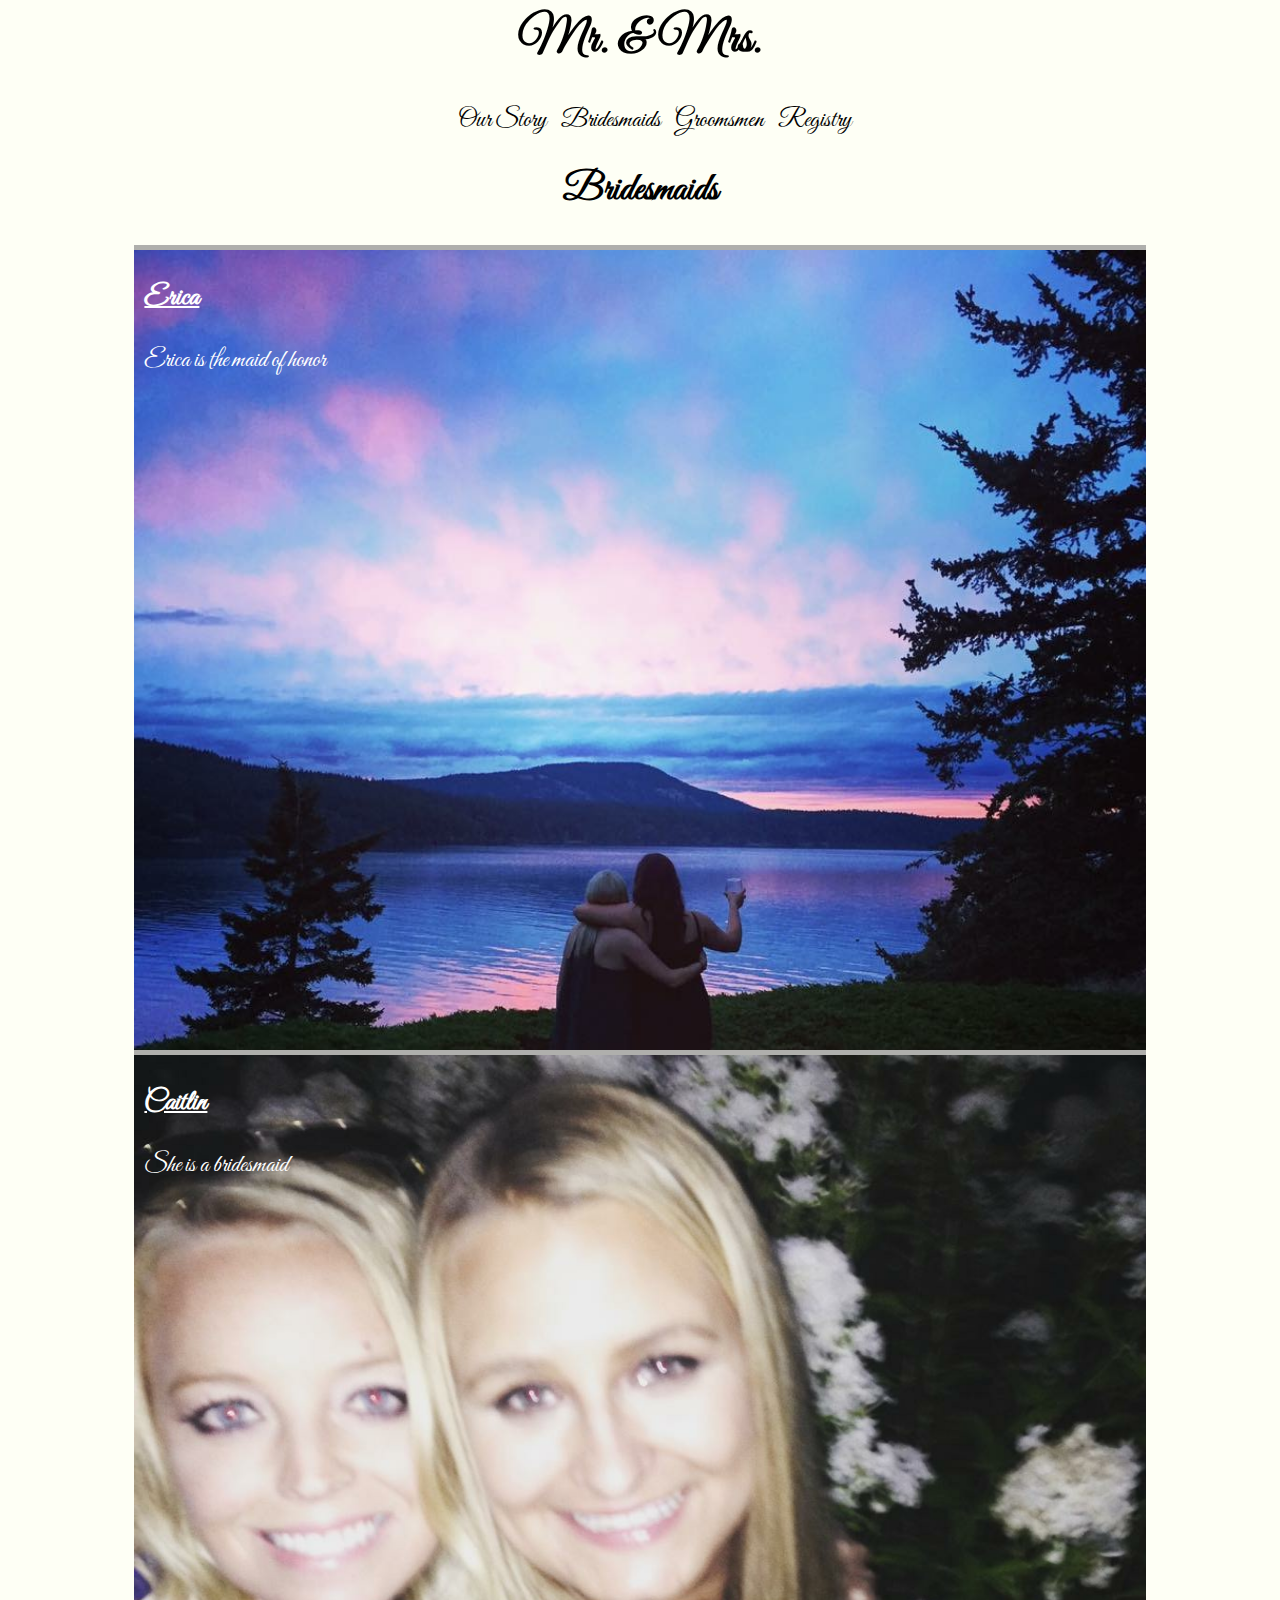
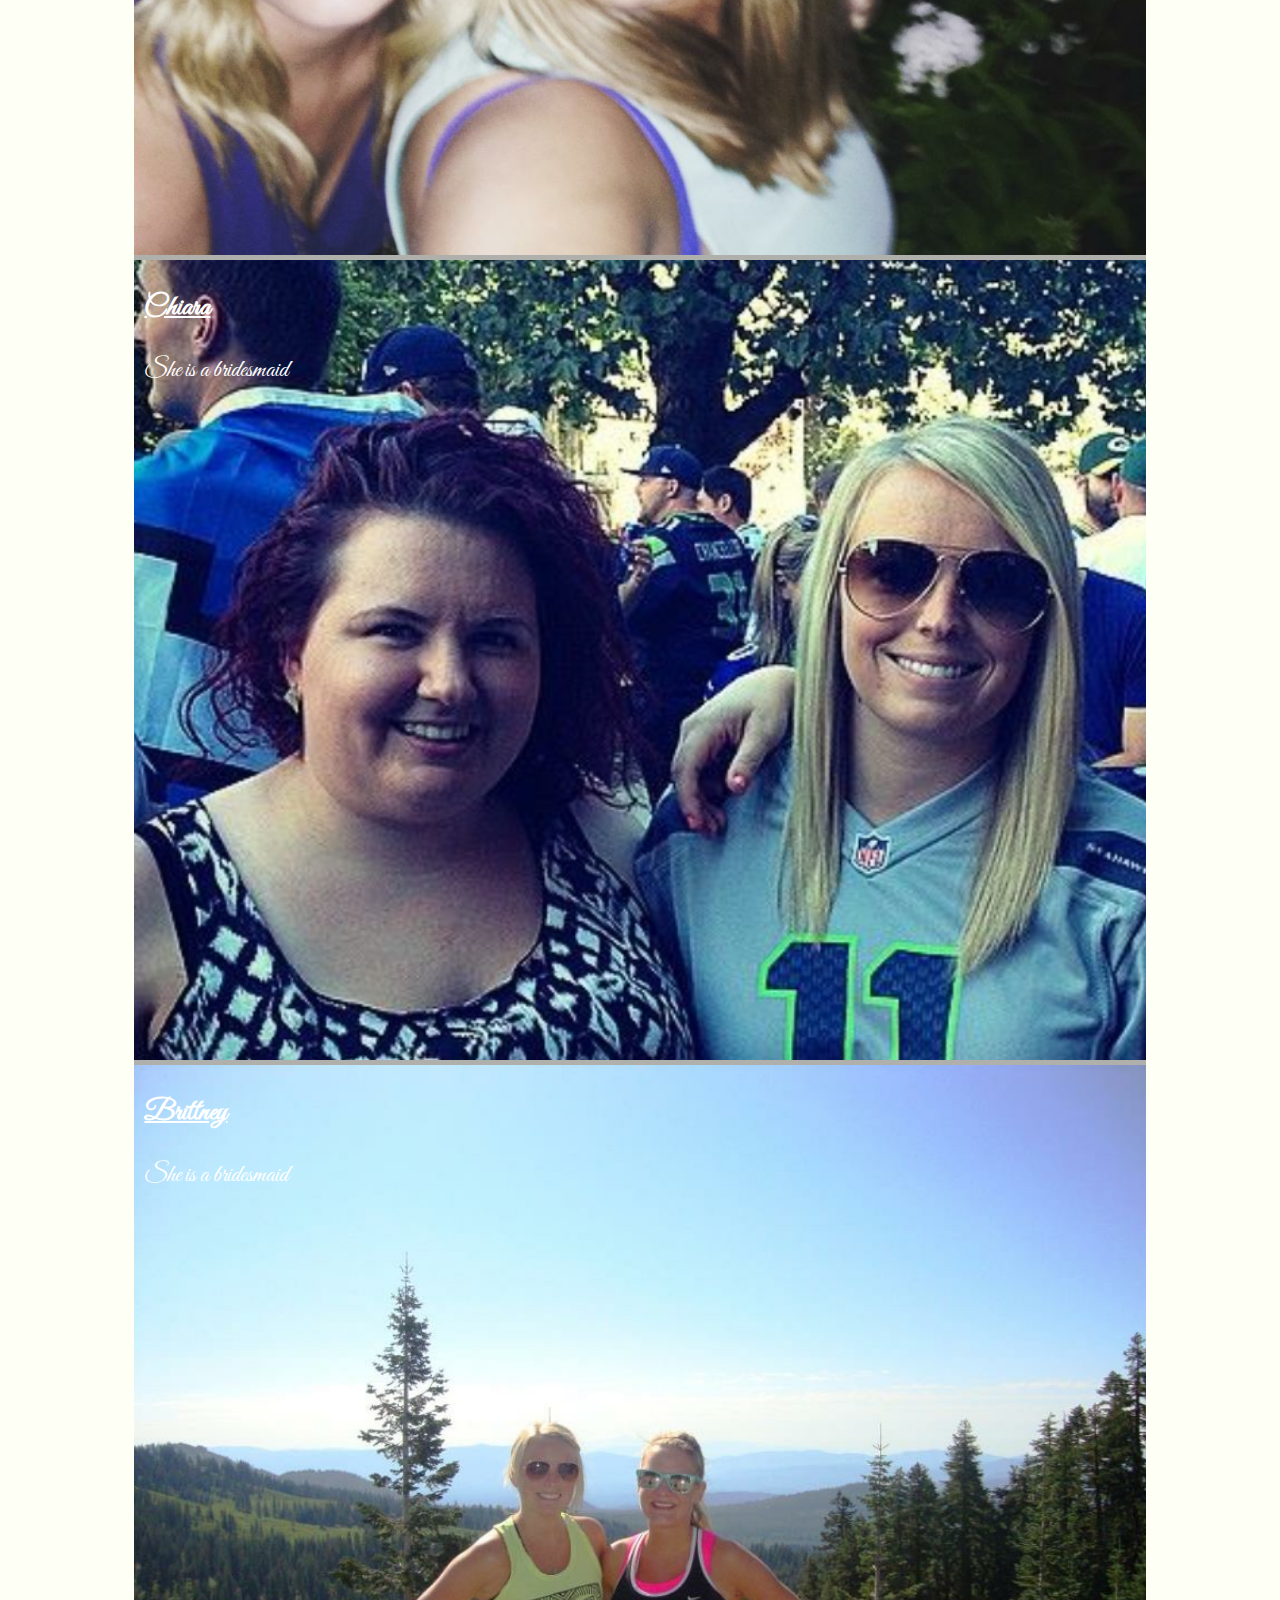
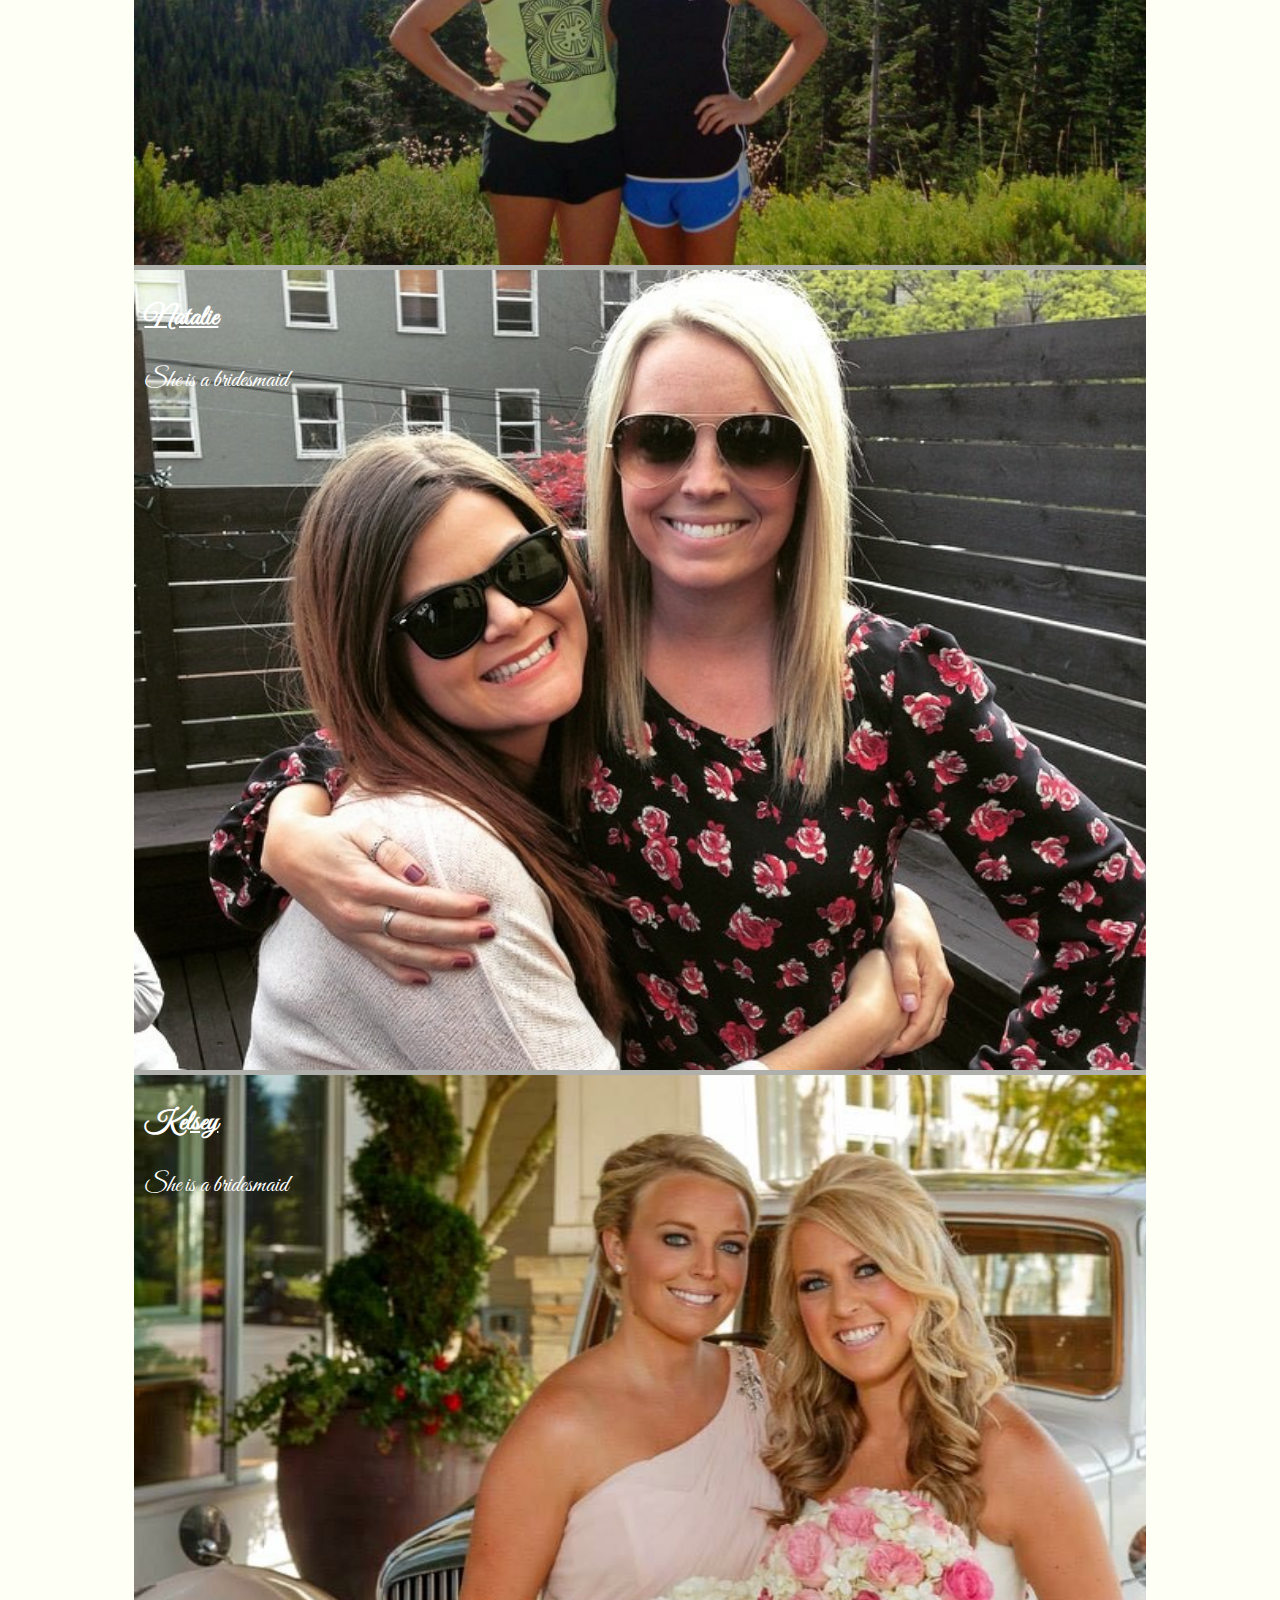
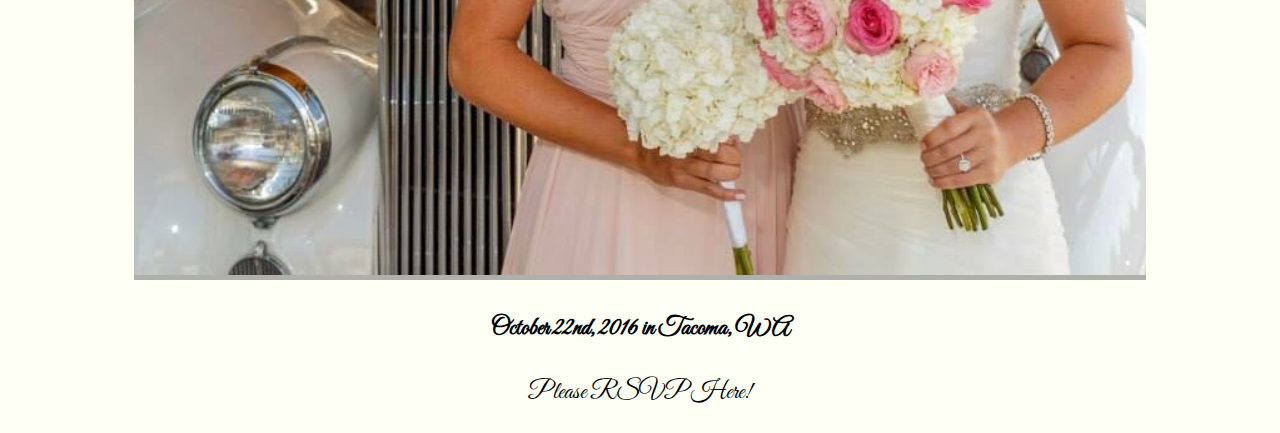
==== bridesmaids.html @ ddd29120 "updated bridesmaids page" ====
<!DOCTYPE <!DOCTYPE html>
<html>
<head>
	<title>Heather and Jon Get Married!</title>
	<link rel="stylesheet" href="css/style.css">
	<link href='http://fonts.googleapis.com/css?family=Great+Vibes' rel='stylesheet' type='text/css'>
</head>
<body>
	<header>
		<h1><a href="index.html">Mr. & Mrs.</a></h1>
		<ul>
			<li><a href="*">Our Story</a></li>
			<li><a href="bridesmaids.html">Bridesmaids</a></li>
			<li><a href="*">Groomsmen</a></li>
			<li><a href="*">Registry</a></li>
		</ul>
	</header>
	<div>
		<h2>Bridesmaids</h2>
	</div>
	<container class="bridesmaid">
		<div class="erica">
			<div class="bride_text">
				<h3>Erica</h3>
				<p>Erica is the maid of honor</p>
			</div>
		</div>
		<div class="caitlin">
			<div class="bride_text">
				<h3>Caitlin</h3>
				<p>She is a bridesmaid</p>
			</div>
		</div>
		<div class="chiara">
			<div class="bride_text">
				<h3>Chiara</h3>
				<p>She is a bridesmaid</p>
			</div>
		</div>
		<div class="brittney">
			<div class="bride_text">
				<h3>Brittney</h3>
				<p>She is a bridesmaid</p>
			</div>
		</div>
		<div class="natalie">
			<div class="bride_text">
				<h3>Natalie</h3>
				<p>She is a bridesmaid</p>
			</div>
		</div>
		<div class="kelsey">
			<div class="bride_text">
				<h3>Kelsey</h3>
				<p>She is a bridesmaid</p>
			</div>
		</div>
	</container>
	<footer>
		<h4>October 22nd, 2016 in Tacoma, WA</h4>
		<p>Please RSVP <a href="*">Here!</a></p>
	</footer>

</body>
</html>
---- css/style.css ----
/*body*/

body {
	background: #FEFFF5;
	text-align: center;
	font-family: 'Great Vibes', cursive;
	font-size: 25px;
}
/*header style*/
li {
	list-style-type: none;
	display: inline-block;
  	padding-right: 10px;
}
a {
	text-decoration: none;
	color: black;	
}
img {
	width: 800px;
	height: 500px;
}

/*bridesmaids*/
.bridesmaids {
	color: white;
	text-align: center;
}
h3 {
	text-decoration: underline;
}
.bride_text {
	border: 1px solid (224, 224, 224);
	width: 450px;
	height: 30%;
	color: white;
	/*background-color: rgba(224, 224, 224, .3);*/
	text-align: left;
	padding-left: 10px;
}
.erica {
	background: url("../images/erica.JPG");
	margin: 0 auto;
	width: 80%;
	height: 800px;
	background-size: cover;
	border-top: 5px solid #AFAFAC;
	/*border-bottom: 5px solid #AFAFAC;*/

}
.caitlin {
	background: url("../images/caitlin.JPG");
	margin: 0 auto;
	width: 80%;
	height: 800px;
	background-size: cover;
	border-top: 5px solid #AFAFAC;
	/*border-bottom: 5px solid #AFAFAC;*/
}
.chiara {
	background: url("../images/chiara.PNG");
	margin: 0 auto;
	width: 80%;
	height: 800px;
	background-size: cover;
	border-top: 5px solid #AFAFAC;
	/*border-bottom: 5px solid #AFAFAC;*/
	background-position: center;
}
.brittney {
	background: url("../images/britt.JPG");
	margin: 0 auto;
	width: 80%;
	height: 800px;
	background-size: cover;
	border-top: 5px solid #AFAFAC;
	/*border-bottom: 5px solid #AFAFAC;*/
}
.natalie {
	background: url("../images/natalie.JPG");
	margin: 0 auto;
	width: 80%;
	height: 800px;
	background-size: cover;
	border-top: 5px solid #AFAFAC;
	/*border-bottom: 5px solid #AFAFAC;*/
}
.kelsey {
	background: url("../images/kelsey.JPG");
	margin: 0 auto;
	width: 80%;
	height: 800px;
	background-size: cover;
	border-top: 5px solid #AFAFAC;
	border-bottom: 5px solid #AFAFAC;
}


/* Clear fix hack */
.clearfix:after {
     content: "";
     display: block;
     clear: both;
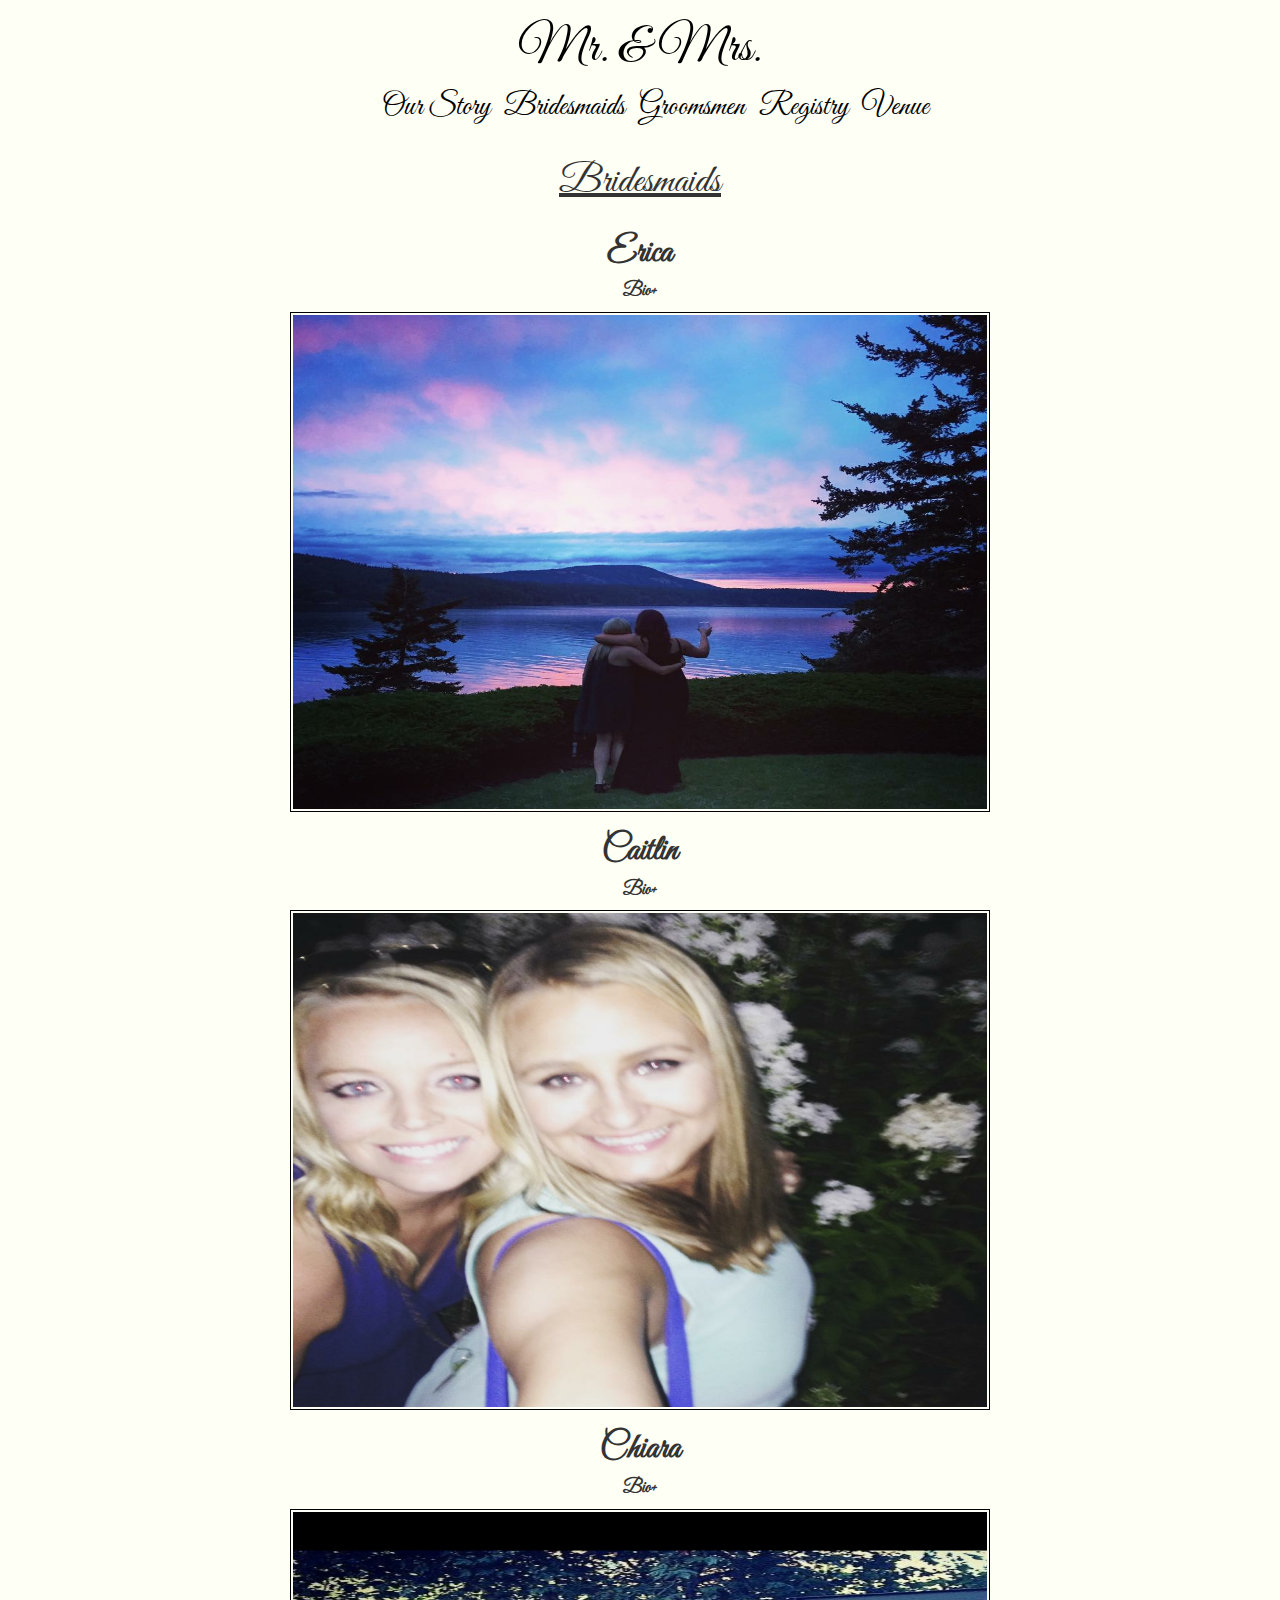
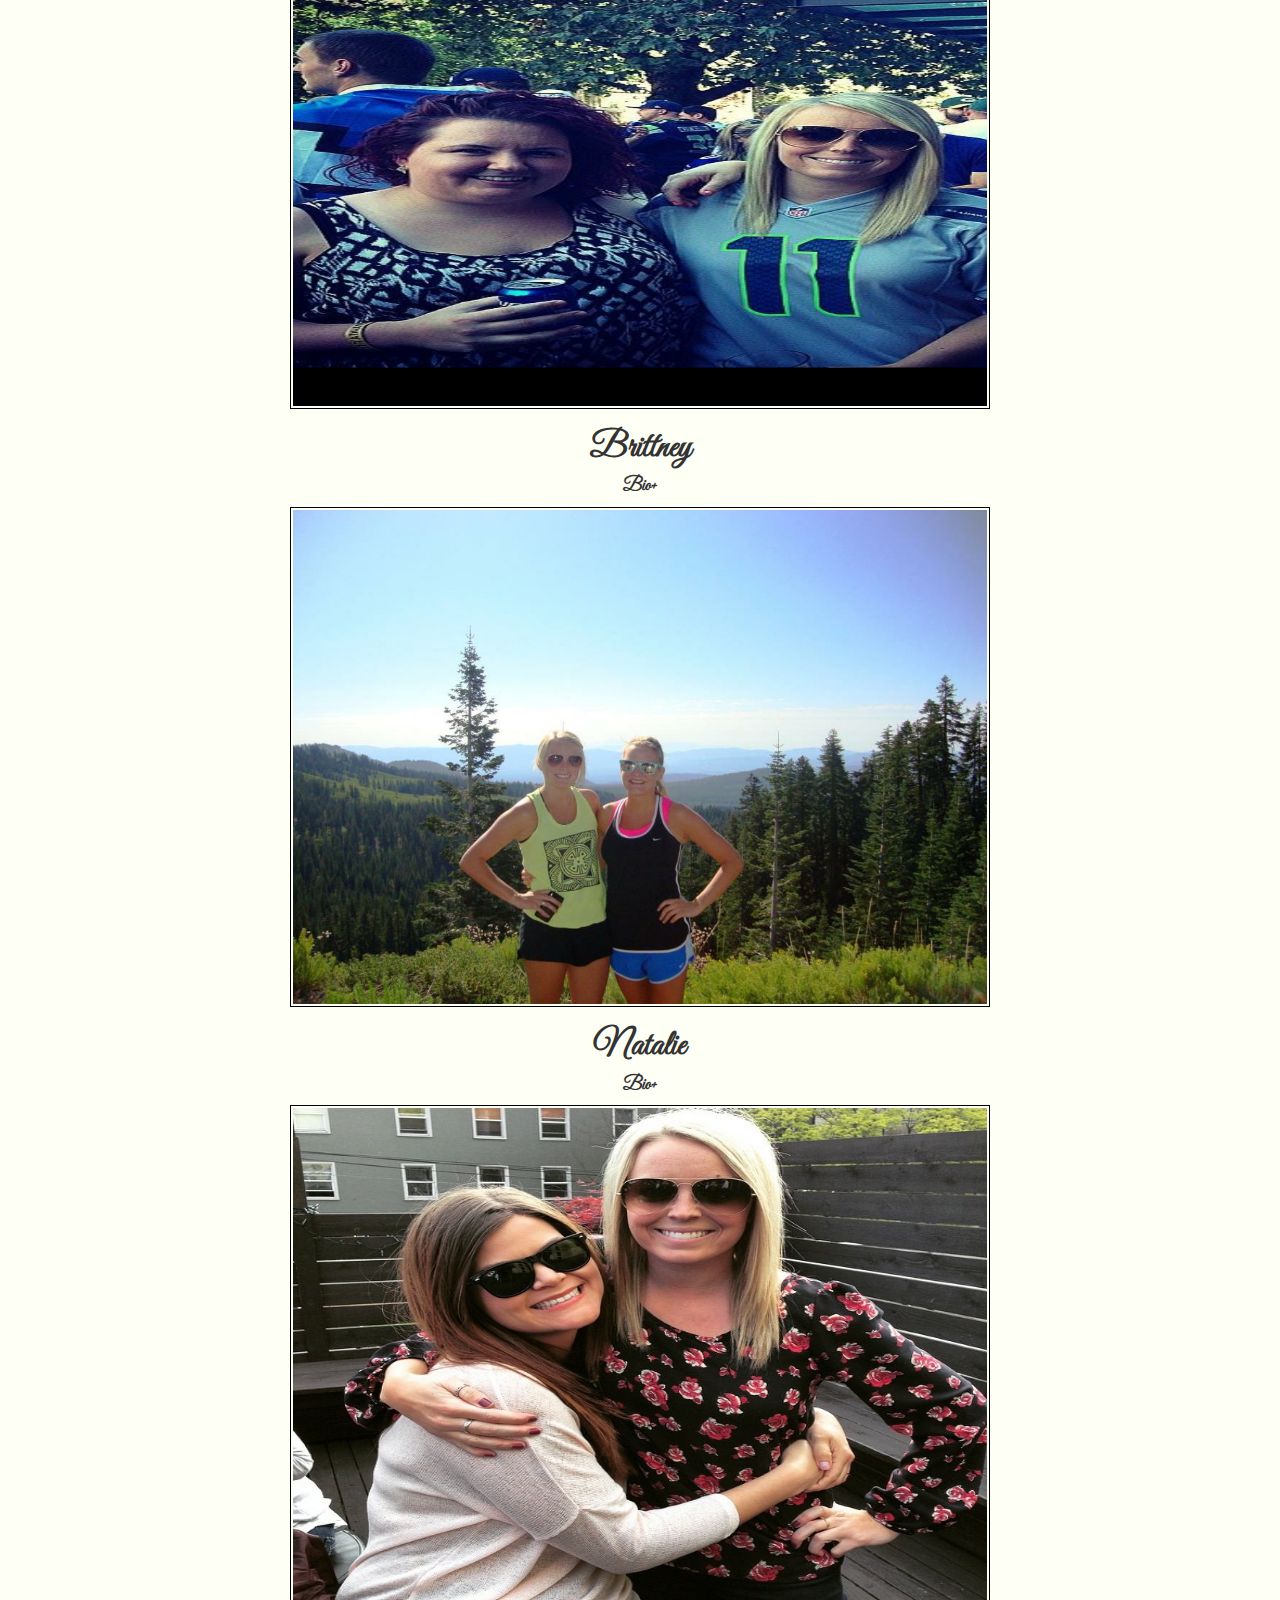
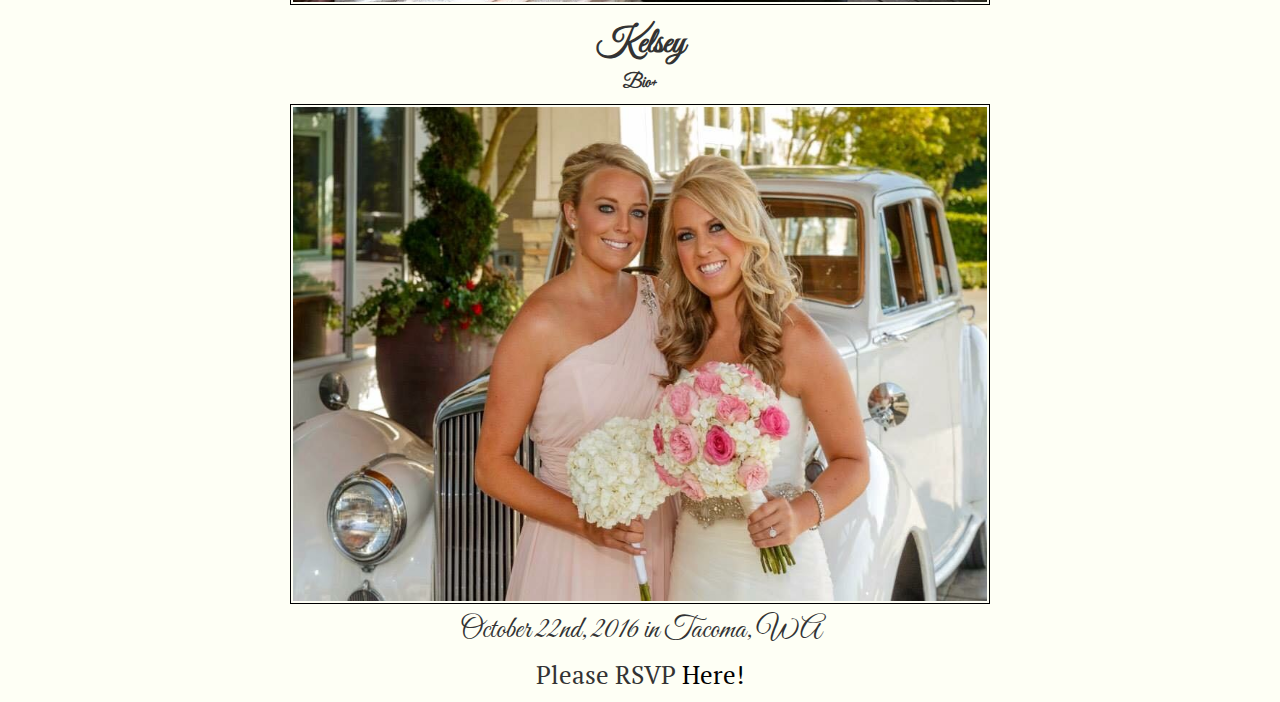
==== commit b600ee75: "javascript, CSS and HTML update, Maps included" ====
--- a/bridesmaids.html
+++ b/bridesmaids.html
@@ -2,64 +2,94 @@
 <html>
 <head>
 	<title>Heather and Jon Get Married!</title>
+	<link href="css/bootstrap.min.css" rel="stylesheet">
 	<link rel="stylesheet" href="css/style.css">
 	<link href='http://fonts.googleapis.com/css?family=Great+Vibes' rel='stylesheet' type='text/css'>
+	<link href='https://fonts.googleapis.com/css?family=PT+Serif:400,400italic,700,700italic' rel='stylesheet' type='text/css'>
 </head>
 <body>
 	<header>
-		<h1><a href="index.html">Mr. & Mrs.</a></h1>
-		<ul>
-			<li><a href="*">Our Story</a></li>
-			<li><a href="bridesmaids.html">Bridesmaids</a></li>
-			<li><a href="*">Groomsmen</a></li>
-			<li><a href="*">Registry</a></li>
-		</ul>
+		<nav class="navbar" role="navigation">
+		    <div class="container-fluid">
+		      <div class="navbar-header">
+		      <button type="button" class="navbar-toggle collapsed" data-toggle="collapse" data-target="#bs-example-navbar-collapse-1" aria-expanded="false">
+		        <span class="sr-only">Toggle navigation</span>
+		        <span class="icon-bar"></span>
+		        <span class="icon-bar"></span>
+		        <span class="icon-bar"></span>
+		      </button>
+				<h1 class="mrms"><a href="index.html">Mr. & Mrs.</a></h1>
+			  </div>
+			<div id="bs-example-navbar-collapse-1" class="collapse navbar-collapse">
+				<ul>
+					<li><a href="ourstory.html">Our Story</a></li>
+					<li><a href="bridesmaids.html">Bridesmaids</a></li>
+					<li><a href="groomsmen.html">Groomsmen</a></li>
+					<li><a href="*">Registry</a></li>
+					<li><a href="venue.html">Venue</a></li>
+				</ul>
+			</div>
+		</nav>
 	</header>
 	<div>
-		<h2>Bridesmaids</h2>
+		<h2 class="toppage">Bridesmaids</h2>
 	</div>
-	<container class="bridesmaid">
+	<div class="container">
 		<div class="erica">
 			<div class="bride_text">
 				<h3>Erica</h3>
-				<p>Erica is the maid of honor</p>
+				<h4 id="clickme">Bio+</h4>
+				<p class="summary">Erica is the maid of honor</p>
+				<img src="images/erica.JPG" alt="erica">
 			</div>
 		</div>
 		<div class="caitlin">
 			<div class="bride_text">
 				<h3>Caitlin</h3>
-				<p>She is a bridesmaid</p>
+				<h4 id="clickme_2">Bio+</h4>
+				<p class="summary_2">She is a bridesmaid</p>
+				<img src="images/caitlin.JPG" alt="caitlin">
 			</div>
 		</div>
 		<div class="chiara">
 			<div class="bride_text">
 				<h3>Chiara</h3>
-				<p>She is a bridesmaid</p>
+				<h4 id="clickme_3">Bio+</h4>
+				<p class="summary_3">She is a bridesmaid</p>
+				<img src="images/chiara.PNG" alt="chiara">
 			</div>
 		</div>
 		<div class="brittney">
 			<div class="bride_text">
 				<h3>Brittney</h3>
-				<p>She is a bridesmaid</p>
+				<h4 id="clickme_4">Bio+</h4>
+				<p class="summary_4">She is a bridesmaid</p>
+				<img src="images/britt.JPG" alt="britt">
 			</div>
 		</div>
 		<div class="natalie">
 			<div class="bride_text">
 				<h3>Natalie</h3>
-				<p>She is a bridesmaid</p>
+				<h4 id="clickme_5">Bio+</h4>
+				<p class="summary_5">She is a bridesmaid</p>
+				<img src="images/natalie.JPG" alt="natalie">
 			</div>
 		</div>
 		<div class="kelsey">
 			<div class="bride_text">
 				<h3>Kelsey</h3>
-				<p>She is a bridesmaid</p>
+				<h4 id="clickme_6">Bio+</h4>
+				<p class="summary_6">She is a bridesmaid</p>
+				<img src="images/kelsey.JPG" alt="kelsey">
 			</div>
 		</div>
-	</container>
-	<footer>
+	</div>
+	<footer class="bottom">
 		<h4>October 22nd, 2016 in Tacoma, WA</h4>
-		<p>Please RSVP <a href="*">Here!</a></p>
+		<p>Please RSVP <a href="http://heatherandjon2016.rsvpify.com" target="blank">Here!</a></p>
 	</footer>
-
+	<script src="https://ajax.googleapis.com/ajax/libs/jquery/1.11.3/jquery.min.js"></script>
+    <script src="js/bootstrap.min.js"></script>
+    <script src="js/index.js"></script>
 </body>
 </html>--- a/css/style.css
+++ b/css/style.css
@@ -1,3 +1,8 @@
+/*header {
+	background-color: #070263;
+	margin: 10px 0;
+}
+*/
 /*body*/
 
 body {
@@ -6,96 +11,121 @@
 	font-family: 'Great Vibes', cursive;
 	font-size: 25px;
 }
+
+.toppage {
+	font-size: 40px;
+	text-decoration: underline;
+	/*border-bottom: 1px solid black;*/
+}
+.container {
+	width: 80%;
+}
 /*header style*/
+.mrms {
+	font-size: 50px;
+}
+.navbar-header {
+	float: none;
+}
+.navbar-toggle {
+	background-color: black;
+}
+.navbar-toggle .icon-bar {
+	background-color: #FEFFF5;
+}
+.navbar-toggle {
+	margin-top: 20px;
+}
 li {
 	list-style-type: none;
 	display: inline-block;
   	padding-right: 10px;
+  	font-size: 30px;
 }
 a {
 	text-decoration: none;
 	color: black;	
 }
 img {
-	width: 800px;
+	width: 700px;
 	height: 500px;
+	border: 1px solid black;
+	padding: 2px;
+}
+.bottom h2 {
+	font-size: 40px;
+	font-weight: 600;
+}
+.bottom h4 {
+	font-size: 30px;
+}
+.bottom p {
+	font-family: 'PT Serif', serif;
+	font-weight: 400 italic;
 }
 
-/*bridesmaids*/
-.bridesmaids {
-	color: white;
+/*our story*/
+.stadium {
+	color: black;
 	text-align: center;
+	font-family: 'PT Serif', serif;
+	font-size: 15px;
 }
-h3 {
-	text-decoration: underline;
+.stadium img {
+	padding: 2px;
 }
-.bride_text {
-	border: 1px solid (224, 224, 224);
-	width: 450px;
-	height: 30%;
-	color: white;
-	/*background-color: rgba(224, 224, 224, .3);*/
-	text-align: left;
-	padding-left: 10px;
+.stadium p {
+	text-align: center;
+	font-size: 18px;
 }
-.erica {
-	background: url("../images/erica.JPG");
-	margin: 0 auto;
-	width: 80%;
-	height: 800px;
-	background-size: cover;
-	border-top: 5px solid #AFAFAC;
-	/*border-bottom: 5px solid #AFAFAC;*/
-
-}
-.caitlin {
-	background: url("../images/caitlin.JPG");
-	margin: 0 auto;
-	width: 80%;
-	height: 800px;
-	background-size: cover;
-	border-top: 5px solid #AFAFAC;
-	/*border-bottom: 5px solid #AFAFAC;*/
-}
-.chiara {
-	background: url("../images/chiara.PNG");
-	margin: 0 auto;
-	width: 80%;
-	height: 800px;
-	background-size: cover;
-	border-top: 5px solid #AFAFAC;
-	/*border-bottom: 5px solid #AFAFAC;*/
-	background-position: center;
-}
-.brittney {
-	background: url("../images/britt.JPG");
-	margin: 0 auto;
-	width: 80%;
-	height: 800px;
-	background-size: cover;
-	border-top: 5px solid #AFAFAC;
-	/*border-bottom: 5px solid #AFAFAC;*/
-}
-.natalie {
-	background: url("../images/natalie.JPG");
-	margin: 0 auto;
-	width: 80%;
-	height: 800px;
-	background-size: cover;
-	border-top: 5px solid #AFAFAC;
-	/*border-bottom: 5px solid #AFAFAC;*/
-}
-.kelsey {
-	background: url("../images/kelsey.JPG");
-	margin: 0 auto;
-	width: 80%;
-	height: 800px;
-	background-size: cover;
-	border-top: 5px solid #AFAFAC;
-	border-bottom: 5px solid #AFAFAC;
+.college {
+	width: 300px;
 }
 
 
+/*bridesmaids*/
+.bride_text h3 {
+	font-weight: 800;
+	font-size: 35px;
+}
+.bride_text p {
+	font-family: 'PT Serif', serif;
+	font-size: 20px;
+}
+.bride_text h4 {
+	font-weight: 600;
+}
+
+/*GROOMSMEN*/
+.groom_text h3 {
+	font-weight: 800;
+	font-size: 35px;
+}
+
+.groom_text p {
+	font-family: 'PT Serif', serif;
+	font-size: 18px;
+}
+.groom_text h4 {
+	font-weight: 800;
+}
+
+/*Venue*/
+.venue h3 {
+	font-size: 30px;
+	font-weight: 800;
+}
+.venue p {
+	font-family: 'PT Serif', serif;
+	font-size: 15px; 
+}
+.venue img {
+	border: 1px solid black;
+	padding: 2px;
+}
+.map {
+	width: 650px;
+}
 /* Clear fix hack */
 .clearfix:after {
      content: "";
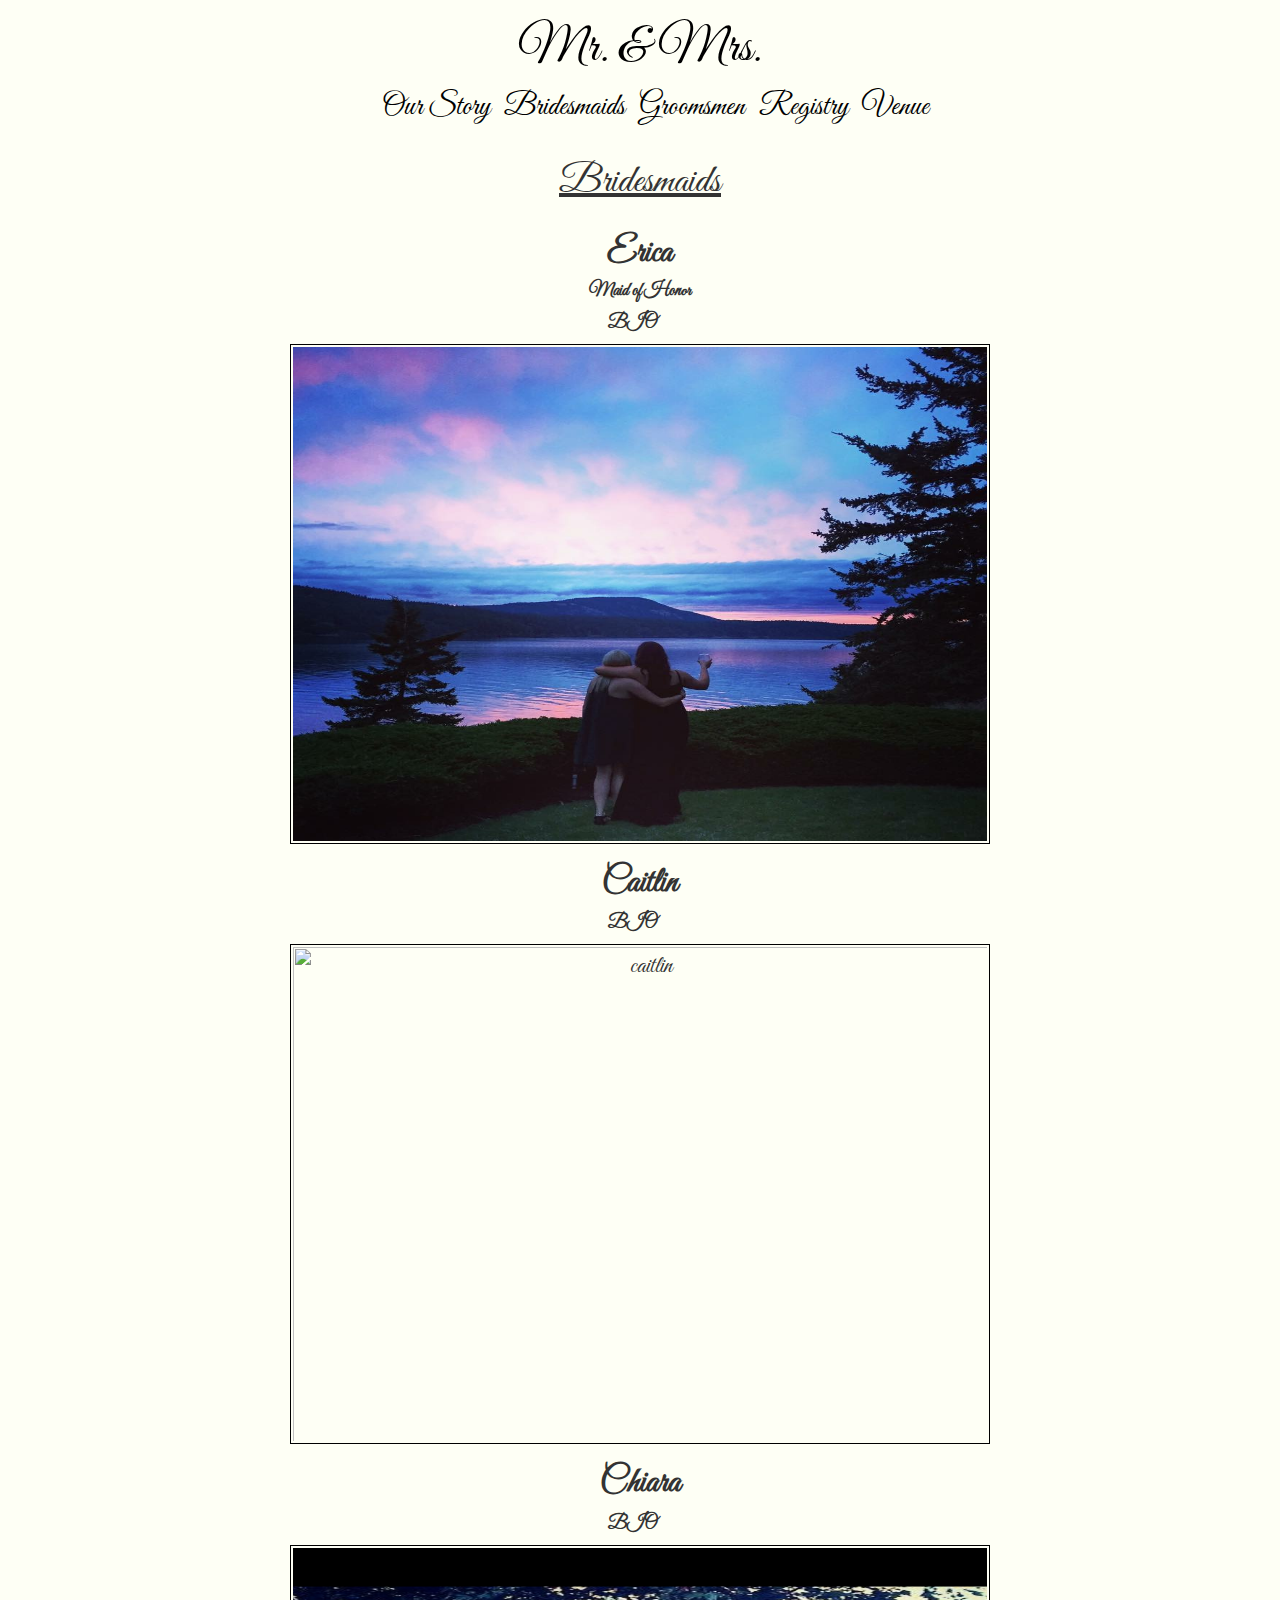
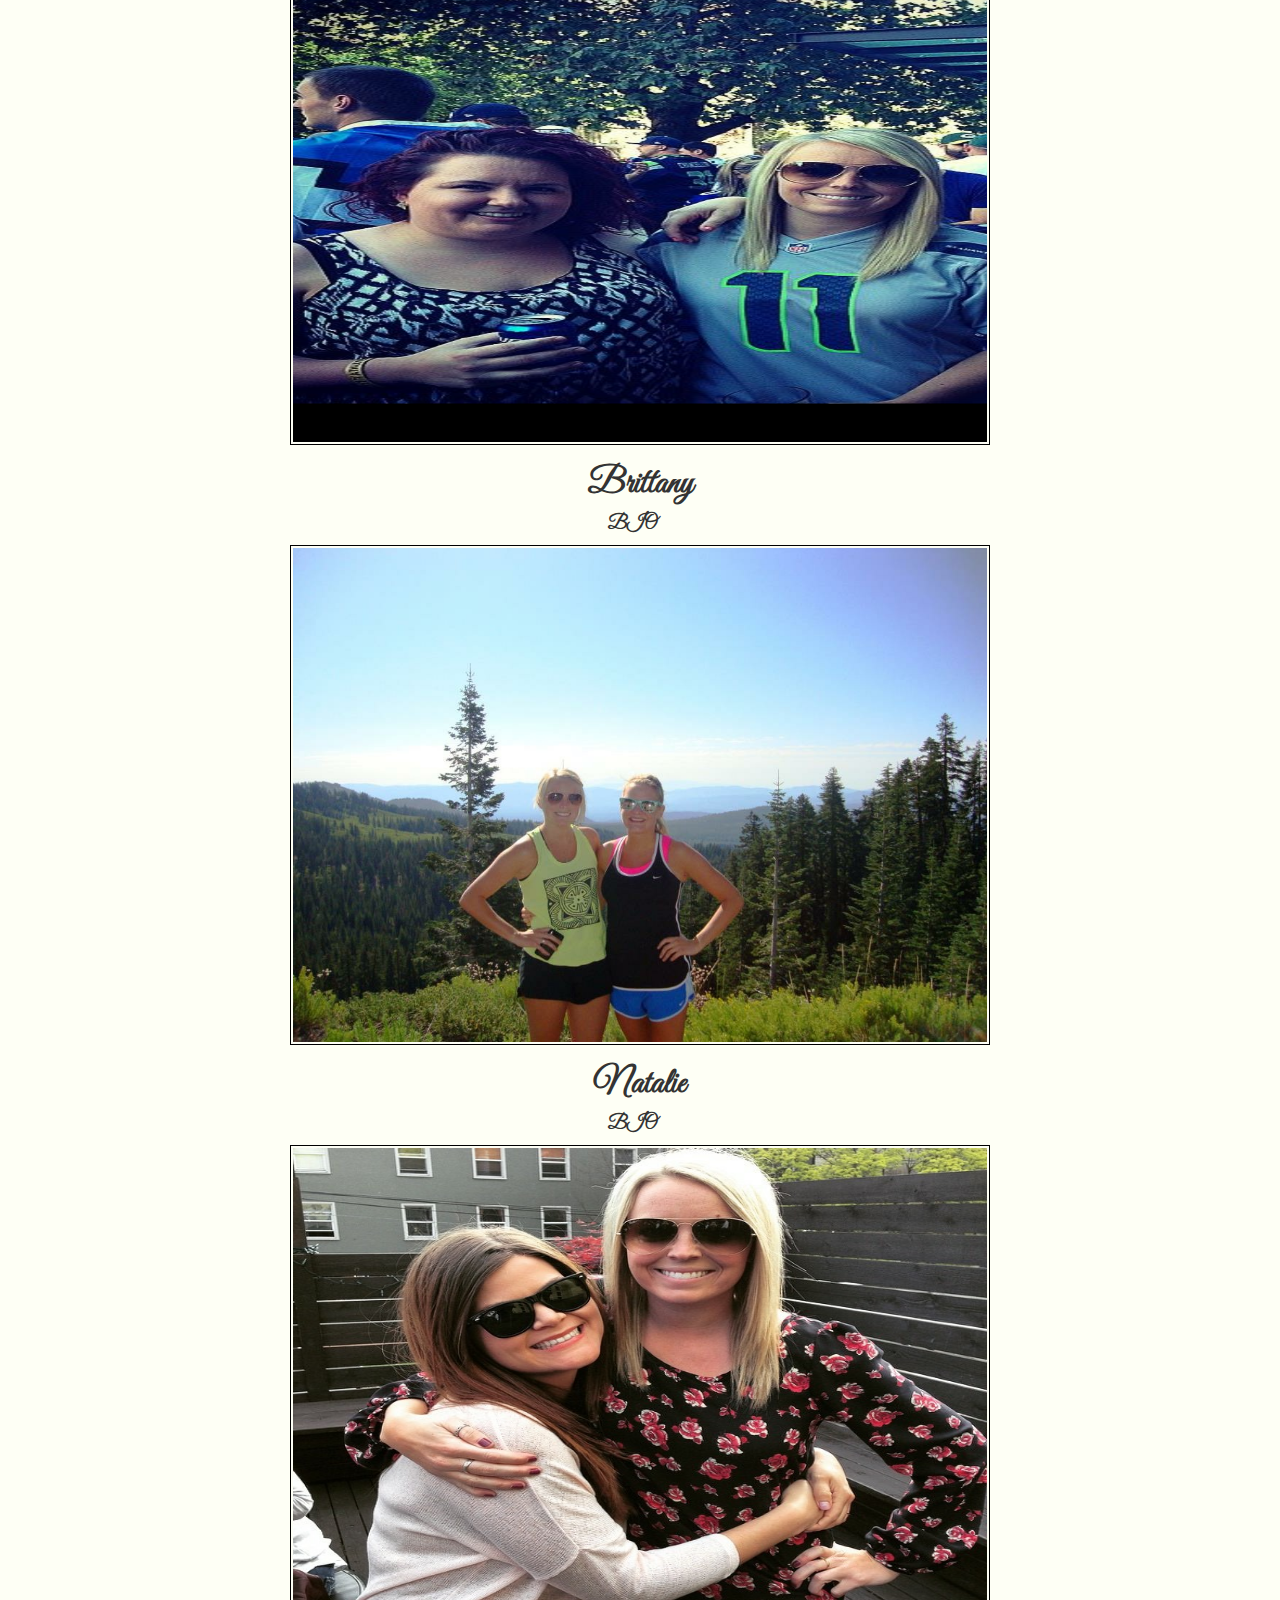
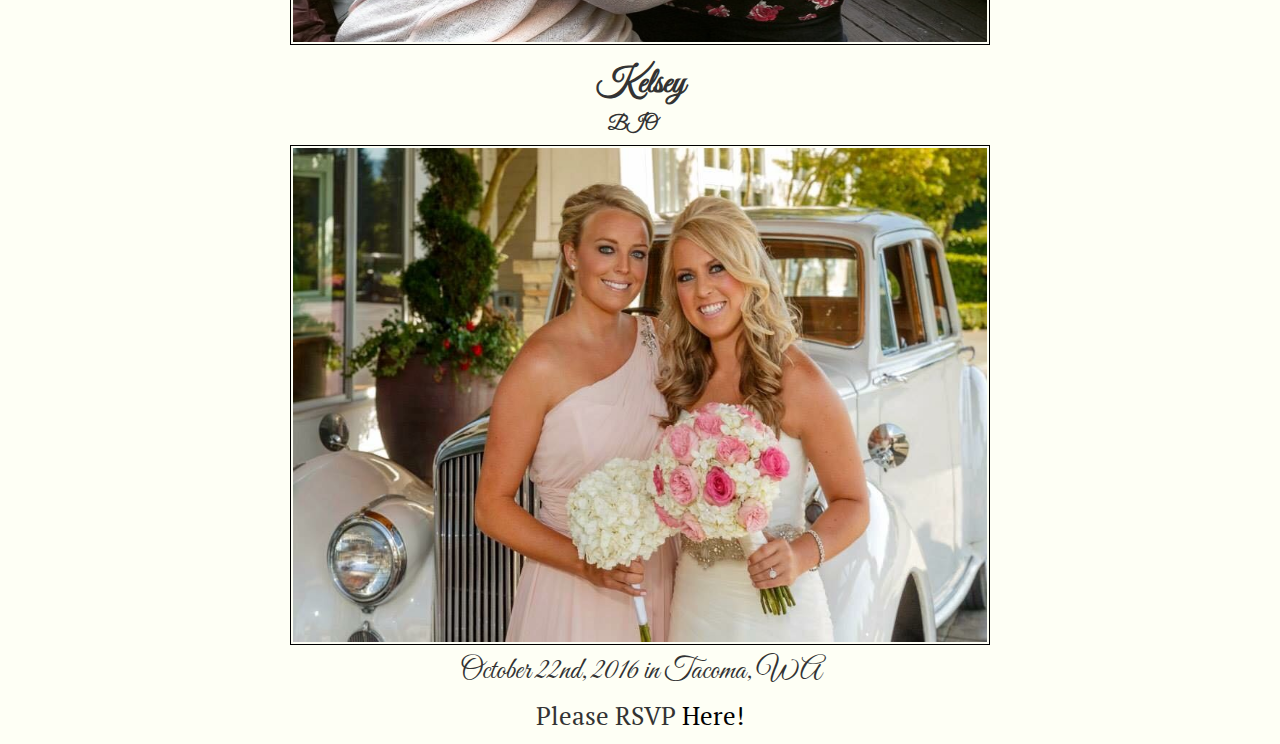
==== commit 724048c5: "updated images" ====
--- a/bridesmaids.html
+++ b/bridesmaids.html
@@ -25,7 +25,7 @@
 					<li><a href="ourstory.html">Our Story</a></li>
 					<li><a href="bridesmaids.html">Bridesmaids</a></li>
 					<li><a href="groomsmen.html">Groomsmen</a></li>
-					<li><a href="*">Registry</a></li>
+					<li><a href="registry.html">Registry</a></li>
 					<li><a href="venue.html">Venue</a></li>
 				</ul>
 			</div>
@@ -38,48 +38,50 @@
 		<div class="erica">
 			<div class="bride_text">
 				<h3>Erica</h3>
-				<h4 id="clickme">Bio+</h4>
-				<p class="summary">Erica is the maid of honor</p>
+				<h4>Maid of Honor</h4>
+				<h4 id="clickme">BIO<span class="glyphicon glyphicon-triangle-bottom" aria-hidden="true"></span>
+				</h4>
+				<p class="summary">Our memories together go all the way back to when we were five years old. My family and I had just moved to Washington from California and I hated the move and adjustment it created. I remember our doorbell ringing and the little neighbor girl, Erica, at our front door. She asked me if I wanted to come play Barbies with her and the rest was history. Erica has become my closest friend of 23 years and is my sister and family. Most of my life memories include you in them. From learning how to play T-ball together, making up songs about mashed potatoes, to being college roommates.  You are someone I can always count on until we are old and gray looking back at all of your lifelong memories. I could not be more excited to have you standing next to me on my wedding day and call you my maid of honor.</p>
 				<img src="images/erica.JPG" alt="erica">
 			</div>
 		</div>
 		<div class="caitlin">
 			<div class="bride_text">
 				<h3>Caitlin</h3>
-				<h4 id="clickme_2">Bio+</h4>
-				<p class="summary_2">She is a bridesmaid</p>
-				<img src="images/caitlin.JPG" alt="caitlin">
+				<h4 id="clickme_2">BIO<span class="glyphicon glyphicon-triangle-bottom" aria-hidden="true"></span></h4>
+				<p class="summary_2">Caitlin and I met in Kindergarten and quickly became good friends throughout grammar and high school. We went to college together and were pretty much inseparable. We lived together for 3 years in college and shared the same major so we could go to more classes together and fight for parking spots together in the crowed CWU campus parking lots. I always knew with Caitlin that I had made a life long friend. You have become such an important part of my life and I view you as family. You are always there for support when needed and I value your friendship. I am so thankful and appreciative of the bond we have developed over the years that nothing can change. I am so excited to have you in our wedding for our special day.</p>
+				<img src="images/caitlinresize.jpg" alt="caitlin">
 			</div>
 		</div>
 		<div class="chiara">
 			<div class="bride_text">
 				<h3>Chiara</h3>
-				<h4 id="clickme_3">Bio+</h4>
-				<p class="summary_3">She is a bridesmaid</p>
+				<h4 id="clickme_3">BIO<span class="glyphicon glyphicon-triangle-bottom" aria-hidden="true"></span></h4>
+				<p class="summary_3">I can remember meeting Chiara in elementary school and hanging out with her for the first time in 5th grade at Camp Seymour. We shared a cabin together and I could tell right away that this girl had some major energy to her that I wanted to be a part of.  Chiara has helped me to learn to always better myself and be kind to others in need. She has a huge heart and a lot of love for her friends and family. Chiara has an incredible way of always seeing the positives in every situation and not taking advantage of the small things in life. She is someone that everyone wants to be around and spend time with laughing for hours. I have always valued our friendship and knowing that I can turn to you no matter what the situation may be. You are always there to lend an ear to listen and a shoulder to cry on. I cannot even begin to explain how thankful I am for your constant loyalty and friendship. You are so much fun to be around and make every memory that much better. I am so happy that you will be a part of my wedding day.</p>
 				<img src="images/chiara.PNG" alt="chiara">
 			</div>
 		</div>
 		<div class="brittney">
 			<div class="bride_text">
-				<h3>Brittney</h3>
-				<h4 id="clickme_4">Bio+</h4>
-				<p class="summary_4">She is a bridesmaid</p>
+				<h3>Brittany</h3>
+				<h4 id="clickme_4">BIO<span class="glyphicon glyphicon-triangle-bottom" aria-hidden="true"></span></h4>
+				<p class="summary_4">Brittany and I met in elementary school at Browns Point. We played soccer together and had the same 5th grade class when we really became close. We knew we would be friends forever when we watched Old Yeller in our 5th grade class and we were the only ones in tears when the dog died. I have so many fond memories with Brittany as kids and into adulthood. I have always known that Brittany is someone I can count on for anything and I can always be my weird self around her. Especially when we made those home videos together back in middle school! I have always felt a strong bond with you that has never changed no matter what colleges we went to or what situations we were in. Your friendship has always been so important to me and has seemed effortless. You are someone that I will call my best friend until we are old and gray watching those home videos together as kids. I am so thankful to have you as a bridesmaid for our wedding day.</p>
 				<img src="images/britt.JPG" alt="britt">
 			</div>
 		</div>
 		<div class="natalie">
 			<div class="bride_text">
 				<h3>Natalie</h3>
-				<h4 id="clickme_5">Bio+</h4>
-				<p class="summary_5">She is a bridesmaid</p>
+				<h4 id="clickme_5">BIO<span class="glyphicon glyphicon-triangle-bottom" aria-hidden="true"></span></h4>
+				<p class="summary_5">Natalie and I met for the first time in college. We started to become close during a girls spring break trip to Las Vegas. Unlike the saying, what happened in Vegas did not stay in Vegas. Our friendship continued to grow and build after the trip. After college we stayed in touch and she met her now husband through Jon and I. We all lived together in Green Lake and Natalie became more like family. I have always been so appreciative of your constant loyalty and commitment to those you love. I have so many wonderful memories with you and you have helped me get through many challenges that life has presented. I value your friendship so much and am so excited to continue to make new memories with you raising our families together. I cannot wait to have you as a part of our special day.</p>
 				<img src="images/natalie.JPG" alt="natalie">
 			</div>
 		</div>
 		<div class="kelsey">
 			<div class="bride_text">
 				<h3>Kelsey</h3>
-				<h4 id="clickme_6">Bio+</h4>
-				<p class="summary_6">She is a bridesmaid</p>
+				<h4 id="clickme_6">BIO<span class="glyphicon glyphicon-triangle-bottom" aria-hidden="true"></span></h4>
+				<p class="summary_6">Kelsey and I have been best friends since middle school. We were joined at the hip in high school and did everything together. I have always been so thankful to have you in my life and value all of our memories together over the years. You have been one of my most loyal friends and I know that I can always count on you for anything at anytime. Our friendship and bond has grown stronger over the years and we have always remained close. I am so excited to have you in our wedding.</p>
 				<img src="images/kelsey.JPG" alt="kelsey">
 			</div>
 		</div>
